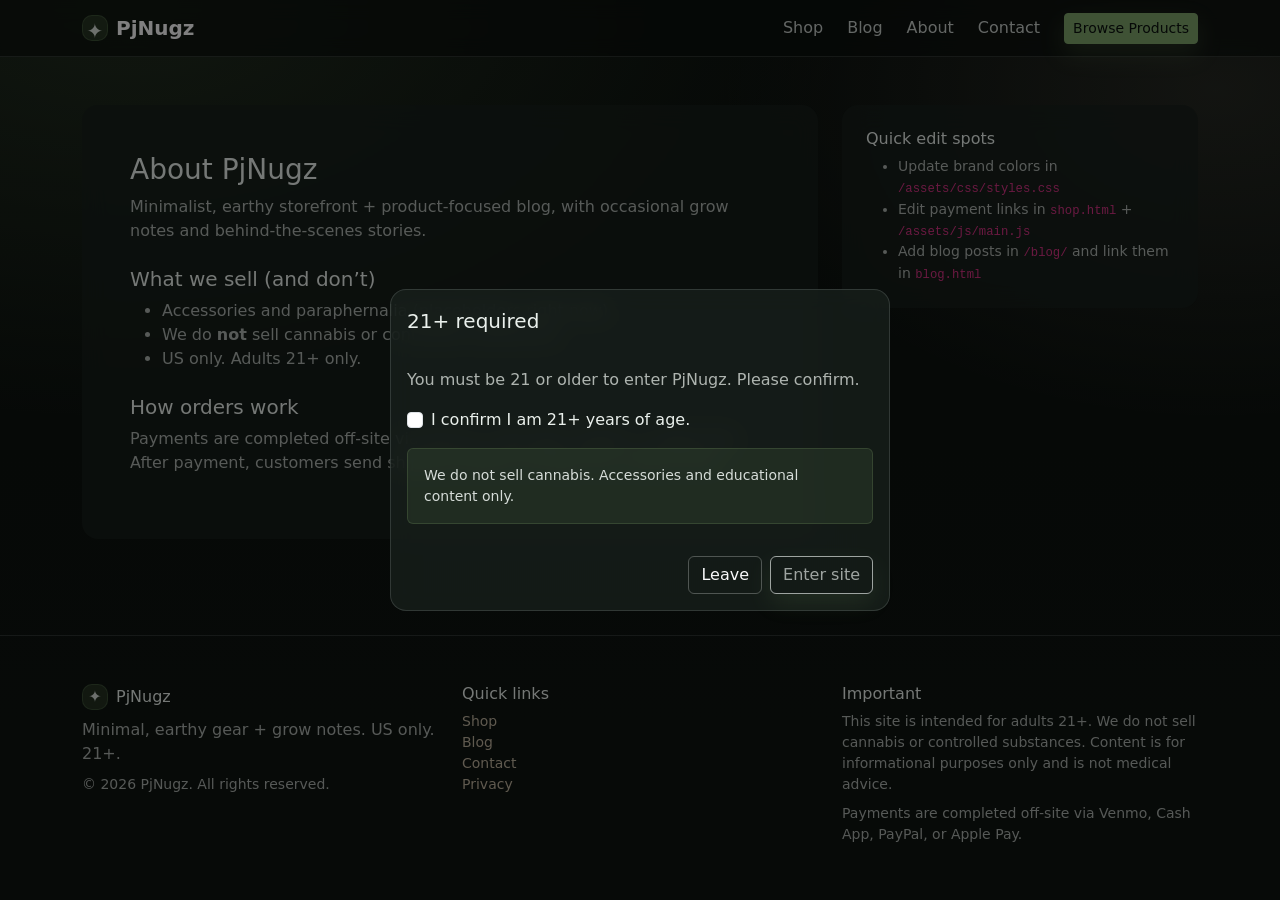
==== about.html @ 1cb10fae "Add files via upload" ====
<!doctype html>
<html lang="en">
<head>
  <meta charset="utf-8">
  <meta name="viewport" content="width=device-width, initial-scale=1">
  <meta name="theme-color" content="#203025">
  <link rel="preconnect" href="https://cdn.jsdelivr.net">
  <link href="https://cdn.jsdelivr.net/npm/bootstrap@5.3.3/dist/css/bootstrap.min.css" rel="stylesheet">
  <link href="/assets/css/styles.css" rel="stylesheet">

  <title>About — PjNugz</title>
  <meta name="description" content="About PjNugz: minimalist, earthy accessories and product-focused blog. 21+ only. US only.">
</head>
<body>
<nav class="navbar navbar-expand-lg navbar-dark sticky-top glass-nav">
  <div class="container">
    <a class="navbar-brand d-flex align-items-center gap-2" href="/index.html">
      <span class="brand-mark" aria-hidden="true">✦</span>
      <span class="fw-semibold">PjNugz</span>
    </a>
    <button class="navbar-toggler" type="button" data-bs-toggle="collapse" data-bs-target="#nav" aria-controls="nav" aria-expanded="false" aria-label="Toggle navigation">
      <span class="navbar-toggler-icon"></span>
    </button>
    <div class="collapse navbar-collapse" id="nav">
      <ul class="navbar-nav ms-auto align-items-lg-center gap-lg-2">
        <li class="nav-item"><a class="nav-link" href="/shop.html">Shop</a></li>
        <li class="nav-item"><a class="nav-link" href="/blog.html">Blog</a></li>
        <li class="nav-item"><a class="nav-link" href="/about.html">About</a></li>
        <li class="nav-item"><a class="nav-link" href="/contact.html">Contact</a></li>
        <li class="nav-item ms-lg-2"><a class="btn btn-sm btn-olive" href="/shop.html#featured">Browse Products</a></li>
      </ul>
    </div>
  </div>
</nav>

<main class="container py-5">
  <div class="row g-4">
    <div class="col-lg-8">
      <div class="panel p-4 p-md-5">
        <h1 class="h3 mb-2">About PjNugz</h1>
        <p class="text-subtle">Minimalist, earthy storefront + product-focused blog, with occasional grow notes and behind-the-scenes stories.</p>
        <h2 class="h5 mt-4">What we sell (and don’t)</h2>
        <ul class="text-subtle">
          <li>Accessories and paraphernalia (placeholders right now).</li>
          <li>We do <strong>not</strong> sell cannabis or controlled substances.</li>
          <li>US only. Adults 21+ only.</li>
        </ul>
        <h2 class="h5 mt-4">How orders work</h2>
        <p class="text-subtle">Payments are completed off-site via Venmo, Cash App, PayPal, or Apple Pay. After payment, customers send shipping details through the contact form.</p>
      </div>
    </div>
    <div class="col-lg-4">
      <div class="panel p-4">
        <h3 class="h6">Quick edit spots</h3>
        <ul class="small text-subtle mb-0">
          <li>Update brand colors in <code>/assets/css/styles.css</code></li>
          <li>Edit payment links in <code>shop.html</code> + <code>/assets/js/main.js</code></li>
          <li>Add blog posts in <code>/blog/</code> and link them in <code>blog.html</code></li>
        </ul>
      </div>
    </div>
  </div>
</main>
<footer class="py-5 mt-5 border-top border-soft">
  <div class="container">
    <div class="row g-4">
      <div class="col-md-4">
        <div class="d-flex align-items-center gap-2 mb-2">
          <span class="brand-mark" aria-hidden="true">✦</span>
          <span class="h6 mb-0">PjNugz</span>
        </div>
        <p class="text-subtle mb-2">Minimal, earthy gear + grow notes. US only. 21+.</p>
        <p class="small text-subtle mb-0">© <span id="year"></span> PjNugz. All rights reserved.</p>
      </div>
      <div class="col-md-4">
        <h3 class="h6">Quick links</h3>
        <ul class="list-unstyled small">
          <li><a class="link-subtle" href="/shop.html">Shop</a></li>
          <li><a class="link-subtle" href="/blog.html">Blog</a></li>
          <li><a class="link-subtle" href="/contact.html">Contact</a></li>
          <li><a class="link-subtle" href="/privacy.html">Privacy</a></li>
        </ul>
      </div>
      <div class="col-md-4">
        <h3 class="h6">Important</h3>
        <p class="small text-subtle mb-2">
          This site is intended for adults 21+. We do not sell cannabis or controlled substances.
          Content is for informational purposes only and is not medical advice.
        </p>
        <p class="small text-subtle mb-0">
          Payments are completed off-site via Venmo, Cash App, PayPal, or Apple Pay.
        </p>
      </div>
    </div>
  </div>
</footer>

<!-- Age Gate Modal (required 21+ confirmation) -->
<div class="modal fade" id="ageGate" tabindex="-1" aria-labelledby="ageGateLabel" aria-hidden="true" data-bs-backdrop="static" data-bs-keyboard="false">
  <div class="modal-dialog modal-dialog-centered">
    <div class="modal-content bg-panel border border-soft">
      <div class="modal-header border-0">
        <h1 class="modal-title fs-5" id="ageGateLabel">21+ required</h1>
      </div>
      <div class="modal-body">
        <p class="text-subtle mb-3">You must be 21 or older to enter PjNugz. Please confirm.</p>
        <div class="form-check mb-3">
          <input class="form-check-input" type="checkbox" value="" id="confirm21">
          <label class="form-check-label" for="confirm21">I confirm I am 21+ years of age.</label>
        </div>
        <div class="alert alert-soft small mb-0" role="alert">
          We do not sell cannabis. Accessories and educational content only.
        </div>
      </div>
      <div class="modal-footer border-0">
        <button class="btn btn-outline-light" id="leaveSiteBtn" type="button">Leave</button>
        <button class="btn btn-olive" id="enterSiteBtn" type="button" disabled>Enter site</button>
      </div>
    </div>
  </div>
</div>

  <script src="https://cdn.jsdelivr.net/npm/bootstrap@5.3.3/dist/js/bootstrap.bundle.min.js"></script>
  <script src="/assets/js/main.js"></script>

</body>
</html>
---- assets/css/styles.css ----
:root{
  --bg: #0f1511;
  --panel: rgba(25, 33, 28, 0.75);
  --panel-solid: #18211c;
  --text: #eaf0ec;
  --muted: rgba(234,240,236,.72);
  --soft: rgba(234,240,236,.14);
  --olive: #7ea46b;
  --olive-2: #5f8c56;
  --sand: #c9bda6;
  --ring: rgba(126,164,107,.45);
}

html, body{ height:100%; }
body{
  background:
    radial-gradient(1200px 700px at 10% 0%, rgba(126,164,107,.20), transparent 60%),
    radial-gradient(900px 600px at 95% 10%, rgba(201,189,166,.14), transparent 55%),
    linear-gradient(180deg, #0b100d 0%, var(--bg) 100%);
  color: var(--text);
}

/* Bootstrap tweaks */
.navbar-dark .navbar-nav .nav-link{ color: rgba(234,240,236,.85); }
.navbar-dark .navbar-nav .nav-link:hover{ color: #fff; }

.glass-nav{
  background: rgba(10,14,12,.65);
  backdrop-filter: blur(10px);
  border-bottom: 1px solid var(--soft);
}

.border-soft{ border-color: var(--soft) !important; }

.panel, .bg-panel{ 
  background: var(--panel);
  backdrop-filter: blur(12px);
  border-radius: 16px;
}

.card-soft{
  background: rgba(20, 27, 23, 0.75);
  border: 1px solid var(--soft);
  border-radius: 16px;
}

.hero{
  position: relative;
  border-bottom: 1px solid var(--soft);
}

.kicker{
  letter-spacing: .14em;
  text-transform: uppercase;
  font-size: .75rem;
  color: var(--muted);
}

.text-subtle{ color: var(--muted) !important; }
.link-subtle{ color: rgba(201,189,166,.95); text-decoration: none; }
.link-subtle:hover{ color: #fff; text-decoration: underline; }

.brand-mark{
  width: 26px; height: 26px;
  display:inline-grid; place-items:center;
  border-radius: 10px;
  background: rgba(126,164,107,.20);
  border: 1px solid rgba(126,164,107,.25);
  color: rgba(234,240,236,.92);
}

.btn-olive{
  --bs-btn-bg: var(--olive);
  --bs-btn-border-color: var(--olive);
  --bs-btn-hover-bg: var(--olive-2);
  --bs-btn-hover-border-color: var(--olive-2);
  --bs-btn-color: #0c120f;
  --bs-btn-hover-color: #0c120f;
  box-shadow: 0 10px 25px rgba(126,164,107,.20);
}

.btn-outline-light{
  border-color: rgba(234,240,236,.28);
}

.alert-soft{
  background: rgba(126,164,107,.12);
  border: 1px solid rgba(126,164,107,.22);
  color: rgba(234,240,236,.9);
}

.icon-card{
  padding: 18px;
  border-radius: 16px;
  background: rgba(20, 27, 23, 0.65);
  border: 1px solid var(--soft);
  height: 100%;
}
.icon-card .icon{
  width: 42px; height: 42px;
  border-radius: 14px;
  display:grid; place-items:center;
  background: rgba(201,189,166,.12);
  border: 1px solid rgba(201,189,166,.18);
  margin-bottom: 12px;
}

.category-tile{
  display:block;
  border-radius: 18px;
  padding: 28px;
  background:
    linear-gradient(135deg, rgba(126,164,107,.18), rgba(20,27,23,.55)),
    radial-gradient(800px 300px at 0% 0%, rgba(201,189,166,.16), transparent 60%);
  border: 1px solid var(--soft);
  text-decoration:none;
  color: var(--text);
  min-height: 120px;
  position: relative;
  overflow: hidden;
}
.category-tile:hover{ outline: 2px solid var(--ring); outline-offset: 2px; }
.category-tile .label{ font-weight: 600; }

.pay-tile{
  display:block;
  padding: 16px;
  border-radius: 16px;
  background: rgba(20, 27, 23, 0.65);
  border: 1px solid var(--soft);
  color: var(--text);
  text-decoration:none;
}
.pay-tile:hover{ outline: 2px solid var(--ring); outline-offset: 2px; }

.placeholder-img{ 
  background:
    linear-gradient(135deg, rgba(126,164,107,.18), rgba(20,27,23,.6)),
    radial-gradient(500px 220px at 30% 20%, rgba(201,189,166,.14), transparent 60%);
}

.bg-img{ border-radius: 14px; border: 1px solid var(--soft); }

.prose p, .prose li{ color: var(--muted); }
.prose h2{ margin-top: 1.6rem; }

.form-control, .form-select{
  background: rgba(12, 16, 14, .55);
  border: 1px solid rgba(234,240,236,.18);
  color: var(--text);
}
.form-control:focus, .form-select:focus{
  box-shadow: 0 0 0 .25rem var(--ring);
  border-color: rgba(126,164,107,.5);
}

/* Make close button visible on dark */
.btn-close{ filter: invert(1) grayscale(100%); }
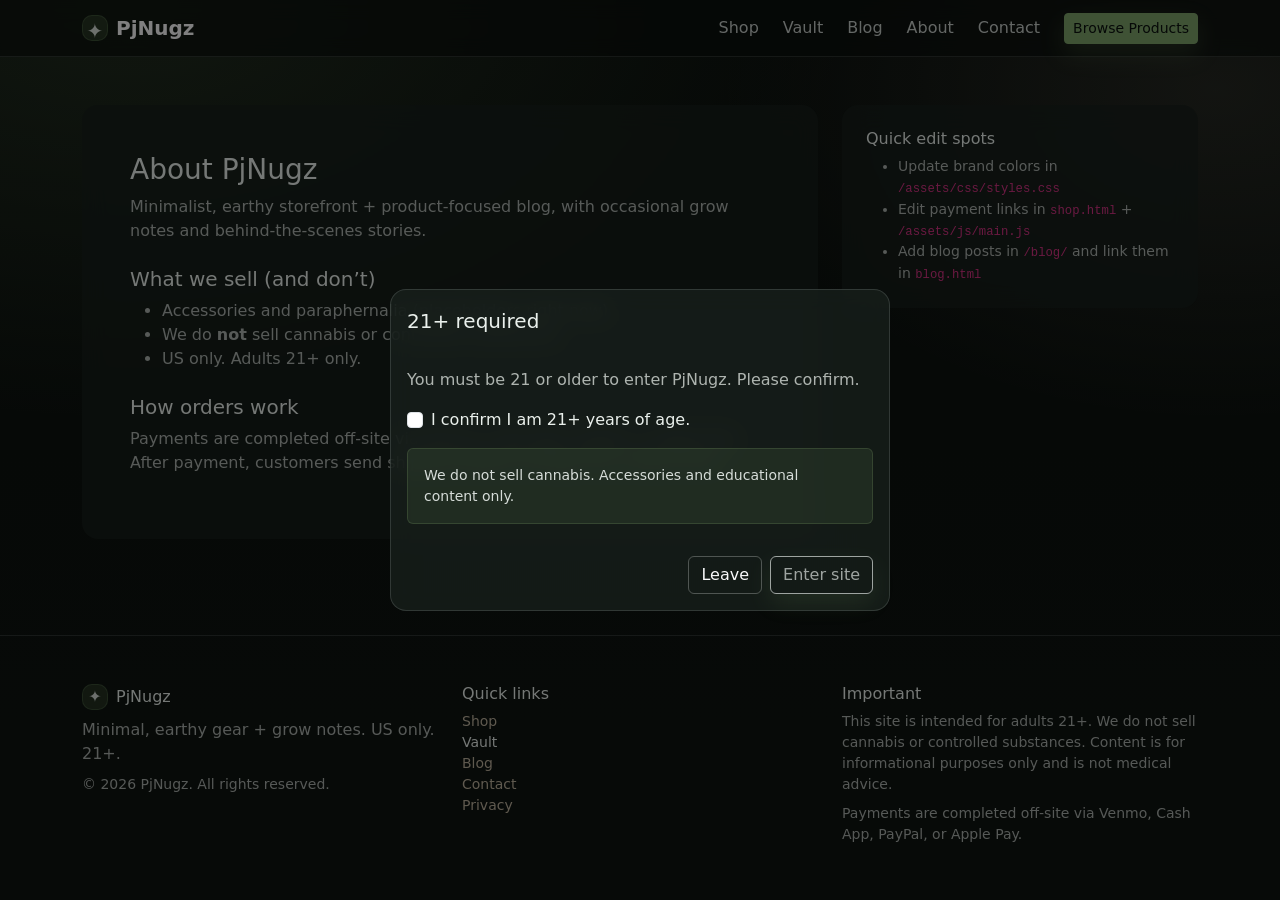
==== commit 7f615b1a: "html updates" ====
--- a/about.html
+++ b/about.html
@@ -24,6 +24,7 @@
     <div class="collapse navbar-collapse" id="nav">
       <ul class="navbar-nav ms-auto align-items-lg-center gap-lg-2">
         <li class="nav-item"><a class="nav-link" href="/shop.html">Shop</a></li>
+		  <li class="nav-item"><a class="nav-link" href="/members.html">Vault</a></li>
         <li class="nav-item"><a class="nav-link" href="/blog.html">Blog</a></li>
         <li class="nav-item"><a class="nav-link" href="/about.html">About</a></li>
         <li class="nav-item"><a class="nav-link" href="/contact.html">Contact</a></li>
@@ -76,6 +77,7 @@
         <h3 class="h6">Quick links</h3>
         <ul class="list-unstyled small">
           <li><a class="link-subtle" href="/shop.html">Shop</a></li>
+			<li class="nav-item"><a class="nav-link" href="/members.html">Vault</a></li>
           <li><a class="link-subtle" href="/blog.html">Blog</a></li>
           <li><a class="link-subtle" href="/contact.html">Contact</a></li>
           <li><a class="link-subtle" href="/privacy.html">Privacy</a></li>
--- a/assets/css/styles.css
+++ b/assets/css/styles.css
@@ -156,3 +156,10 @@
 
 /* Make close button visible on dark */
 .btn-close{ filter: invert(1) grayscale(100%); }
+
+.card-soft h3,
+.card-soft .h5 {
+  color: var(--text);
+  font-weight: 600;
+  text-shadow: 0 1px 2px rgba(0,0,0,0.35);
+}
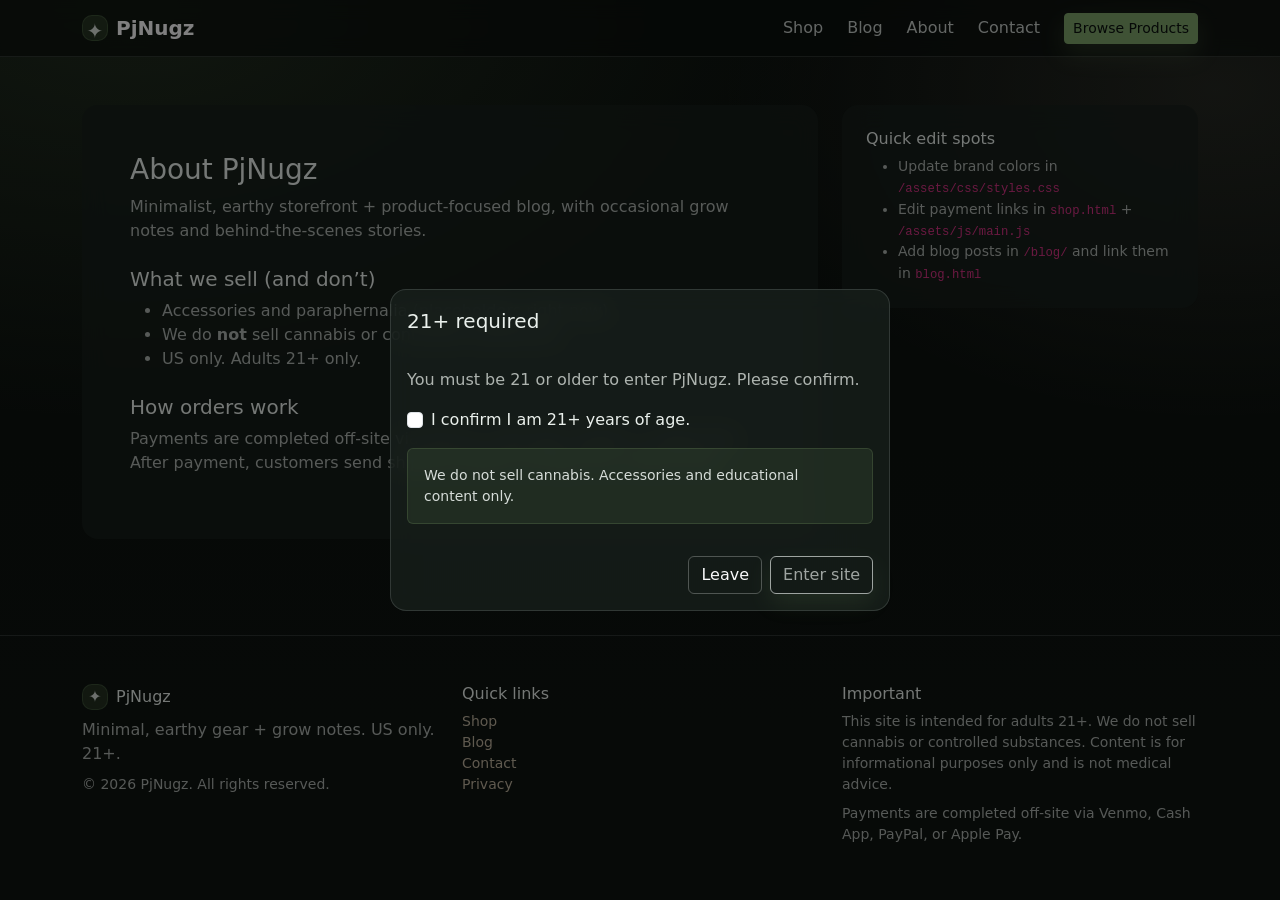
==== commit 1c803435: "lots of updates" ====
--- a/about.html
+++ b/about.html
@@ -24,7 +24,6 @@
     <div class="collapse navbar-collapse" id="nav">
       <ul class="navbar-nav ms-auto align-items-lg-center gap-lg-2">
         <li class="nav-item"><a class="nav-link" href="/shop.html">Shop</a></li>
-		  <li class="nav-item"><a class="nav-link" href="/members.html">Vault</a></li>
         <li class="nav-item"><a class="nav-link" href="/blog.html">Blog</a></li>
         <li class="nav-item"><a class="nav-link" href="/about.html">About</a></li>
         <li class="nav-item"><a class="nav-link" href="/contact.html">Contact</a></li>
@@ -77,7 +76,6 @@
         <h3 class="h6">Quick links</h3>
         <ul class="list-unstyled small">
           <li><a class="link-subtle" href="/shop.html">Shop</a></li>
-			<li class="nav-item"><a class="nav-link" href="/members.html">Vault</a></li>
           <li><a class="link-subtle" href="/blog.html">Blog</a></li>
           <li><a class="link-subtle" href="/contact.html">Contact</a></li>
           <li><a class="link-subtle" href="/privacy.html">Privacy</a></li>
--- a/assets/css/styles.css
+++ b/assets/css/styles.css
@@ -163,3 +163,11 @@
   font-weight: 600;
   text-shadow: 0 1px 2px rgba(0,0,0,0.35);
 }
+
+/* Price styling for product cards */
+.price {
+  color: var(--sand);
+  font-weight: 600;
+  font-size: 1.05rem;
+  letter-spacing: 0.02em;
+}
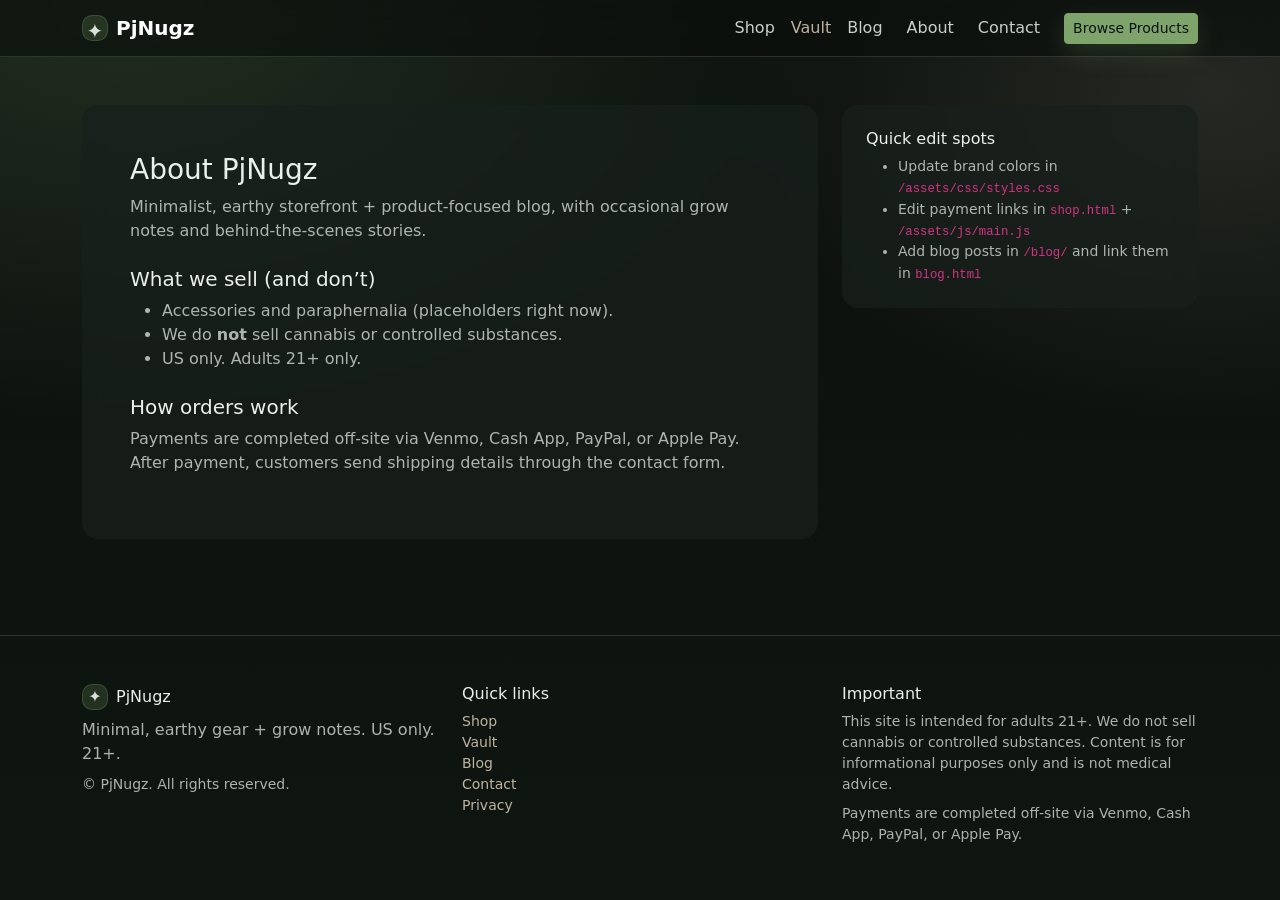
==== commit 6cbb917a: "nav bar nav bar" ====
--- a/about.html
+++ b/about.html
@@ -24,6 +24,7 @@
     <div class="collapse navbar-collapse" id="nav">
       <ul class="navbar-nav ms-auto align-items-lg-center gap-lg-2">
         <li class="nav-item"><a class="nav-link" href="/shop.html">Shop</a></li>
+		  <li><a class="link-subtle" href="/members.html">Vault</a></li>
         <li class="nav-item"><a class="nav-link" href="/blog.html">Blog</a></li>
         <li class="nav-item"><a class="nav-link" href="/about.html">About</a></li>
         <li class="nav-item"><a class="nav-link" href="/contact.html">Contact</a></li>
@@ -76,6 +77,7 @@
         <h3 class="h6">Quick links</h3>
         <ul class="list-unstyled small">
           <li><a class="link-subtle" href="/shop.html">Shop</a></li>
+			<li><a class="link-subtle" href="/members.html">Vault</a></li>
           <li><a class="link-subtle" href="/blog.html">Blog</a></li>
           <li><a class="link-subtle" href="/contact.html">Contact</a></li>
           <li><a class="link-subtle" href="/privacy.html">Privacy</a></li>
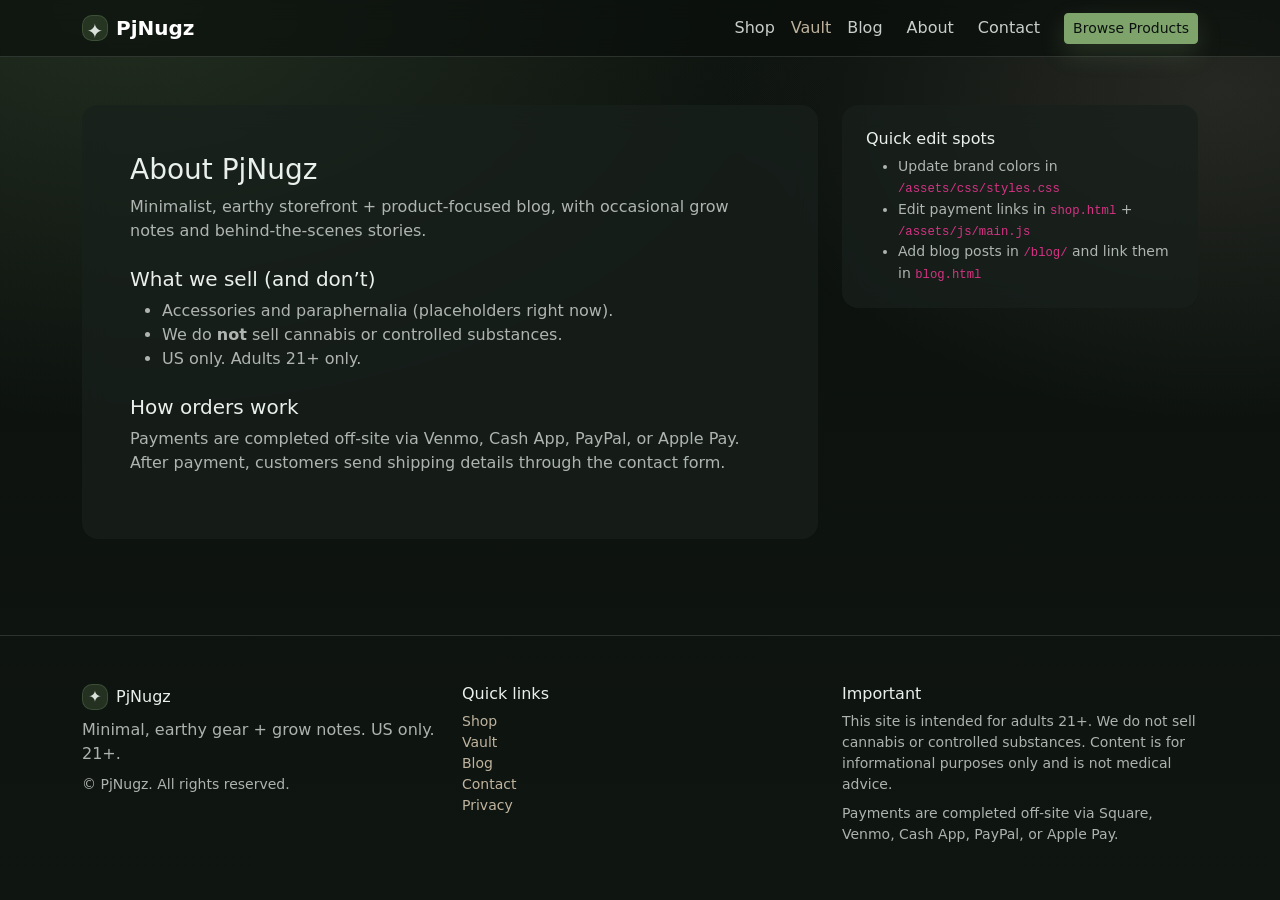
==== commit ddcaa726: "all all" ====
--- a/about.html
+++ b/about.html
@@ -90,7 +90,7 @@
           Content is for informational purposes only and is not medical advice.
         </p>
         <p class="small text-subtle mb-0">
-          Payments are completed off-site via Venmo, Cash App, PayPal, or Apple Pay.
+          Payments are completed off-site via Square, Venmo, Cash App, PayPal, or Apple Pay.
         </p>
       </div>
     </div>
